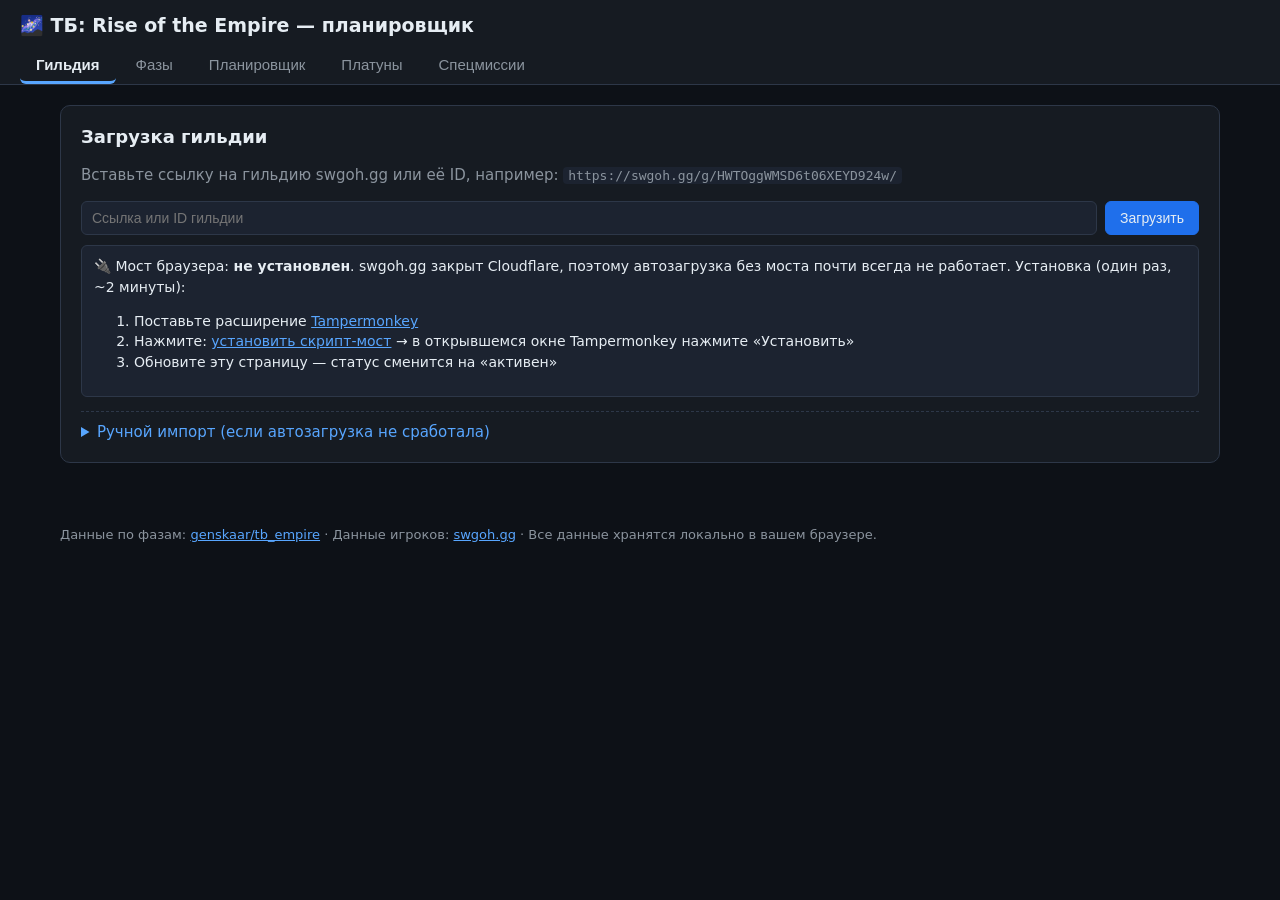
==== index.html @ 234ba276 "Global 6-phase plan optimizer with participation margin Beam search over all phases: per phase each " ====
<!DOCTYPE html>
<html lang="ru">
<head>
<meta charset="UTF-8">
<meta name="viewport" content="width=device-width, initial-scale=1.0">
<title>SWGOH — Планировщик ТБ Rise of the Empire</title>
<link rel="stylesheet" href="css/style.css">
<link rel="icon" href="data:image/svg+xml,<svg xmlns='http://www.w3.org/2000/svg' viewBox='0 0 100 100'><text y='.9em' font-size='90'>🌌</text></svg>">
</head>
<body>
<header class="topbar">
  <div class="topbar-inner">
    <h1>🌌 ТБ: Rise of the Empire — планировщик</h1>
    <div id="guild-badge" class="guild-badge hidden"></div>
  </div>
  <nav class="tabs" id="main-tabs">
    <button class="tab active" data-tab="guild">Гильдия</button>
    <button class="tab" data-tab="phases">Фазы</button>
    <button class="tab" data-tab="planner">Планировщик</button>
    <button class="tab" data-tab="platoons">Платуны</button>
    <button class="tab" data-tab="specials">Спецмиссии</button>
  </nav>
</header>

<main>
  <!-- ===================== GUILD TAB ===================== -->
  <section id="tab-guild" class="tab-panel active">
    <div class="card">
      <h2>Загрузка гильдии</h2>
      <p class="muted">Вставьте ссылку на гильдию swgoh.gg или её ID, например:
        <code>https://swgoh.gg/g/HWTOggWMSD6t06XEYD924w/</code></p>
      <div class="row">
        <input type="text" id="guild-url" placeholder="Ссылка или ID гильдии" spellcheck="false">
        <button id="btn-load-guild" class="primary">Загрузить</button>
      </div>
      <div id="guild-load-status" class="status hidden"></div>

      <div id="bridge-hint" class="status">
        🔌 Мост браузера: <b id="bridge-state">не установлен</b>.
        <span id="bridge-install-help">swgoh.gg закрыт Cloudflare, поэтому автозагрузка без моста почти всегда не работает.
        Установка (один раз, ~2 минуты):
        <ol>
          <li>Поставьте расширение <a href="https://www.tampermonkey.net/" target="_blank" rel="noopener">Tampermonkey</a></li>
          <li>Нажмите: <a href="swgoh_bridge.user.js">установить скрипт-мост</a> → в открывшемся окне Tampermonkey нажмите «Установить»</li>
          <li>Обновите эту страницу — статус сменится на «активен»</li>
        </ol>
        </span>
      </div>

      <details id="manual-import" class="manual-import">
        <summary>Ручной импорт (если автозагрузка не сработала)</summary>
        <ol>
          <li>Откройте в новой вкладке: <a id="manual-guild-link" href="#" target="_blank" rel="noopener">ссылка на API гильдии</a></li>
          <li>Скопируйте весь текст со страницы (Ctrl+A, Ctrl+C)</li>
          <li>Вставьте его в поле ниже и нажмите «Импортировать»</li>
        </ol>
        <textarea id="manual-guild-json" placeholder='{"data": {...}, "members": ...}' rows="5"></textarea>
        <button id="btn-manual-guild" class="primary">Импортировать</button>
      </details>
    </div>

    <div id="guild-content" class="hidden">
      <div class="card">
        <div class="card-head">
          <h2 id="guild-title"></h2>
          <div class="actions">
            <button id="btn-refresh-guild" title="Обновить данные гильдии">⟳ Обновить</button>
            <button id="btn-load-rosters" class="primary" title="Загрузить ростеры всех игроков для проверки платунов">Загрузить ростеры игроков</button>
            <button id="btn-clear-all" class="danger" title="Удалить все сохранённые данные">Сбросить всё</button>
          </div>
        </div>
        <div id="guild-stats" class="stat-row"></div>
        <div id="roster-progress" class="status hidden"></div>
        <details id="roster-manual" class="manual-import hidden">
          <summary>Ручной импорт ростеров</summary>
          <p class="muted">Откройте ссылку игрока, скопируйте JSON и вставьте сюда (можно несколько JSON подряд — каждый с новой строки).</p>
          <div id="roster-links" class="roster-links"></div>
          <textarea id="manual-player-json" rows="5" placeholder='{"data": {...}, "units": [...]}'></textarea>
          <button id="btn-manual-player" class="primary">Импортировать ростер(ы)</button>
        </details>
        <table class="table" id="members-table">
          <thead>
            <tr>
              <th data-sort="name">Игрок</th>
              <th data-sort="gp" class="num">ГП всего</th>
              <th data-sort="charGp" class="num">ГП персонажи</th>
              <th data-sort="shipGp" class="num">ГП флот</th>
              <th class="num">Ростер</th>
            </tr>
          </thead>
          <tbody></tbody>
        </table>
      </div>
    </div>
  </section>

  <!-- ===================== PHASES TAB ===================== -->
  <section id="tab-phases" class="tab-panel">
    <div id="phases-overview"></div>
  </section>

  <!-- ===================== PLANNER TAB ===================== -->
  <section id="tab-planner" class="tab-panel">
    <div class="card">
      <div class="card-head">
        <h2>Распределение по зонам</h2>
        <div class="actions">
          <label class="opt-label" title="Какая доля суммарного ГП гильдии реально задеплоится (не все игроки размещаются)">Участие
            <input id="opt-participation" type="number" min="50" max="100" step="5" value="90"> %
          </label>
          <button id="btn-optimize-all" class="primary" title="Просчитать оптимальный план всех 6 фаз: где брать звёзды, а где подводить к ним">🧠 Оптимизировать все фазы</button>
          <button id="btn-auto-distribute">⚙ Авторазложить фазу</button>
          <button id="btn-copy-plan">📋 Скопировать план фазы</button>
          <button id="btn-export-plan">⤓ Экспорт плана</button>
          <label class="file-btn">⤒ Импорт плана<input type="file" id="import-plan-file" accept=".json"></label>
        </div>
      </div>
      <div class="phase-picker" id="planner-phase-picker"></div>
      <div id="optimize-summary" class="status hidden"></div>
      <p class="muted">Каждый игрок в фазе несёт весь свой ГП (персонажи + флот) в одну зону.
        Планеты остаются открытыми между фазами: очки копятся, и недобранную планету можно
        добить в следующих фазах (показывается как «перенос»). Закрытые на 3★ планеты
        деплой больше не принимают. Очки зоны = деплой + очки боевых миссий,
        поэтому реальный результат будет немного выше чистого деплоя.</p>
      <div id="planner-zones" class="zones-grid"></div>
      <div class="card-sub">
        <h3>Игроки <span class="muted" id="planner-unassigned-info"></span></h3>
        <table class="table" id="planner-table">
          <thead>
            <tr><th>Игрок</th><th class="num">ГП</th><th>Зона</th></tr>
          </thead>
          <tbody></tbody>
        </table>
      </div>
    </div>
  </section>

  <!-- ===================== PLATOONS TAB ===================== -->
  <section id="tab-platoons" class="tab-panel">
    <div class="card">
      <div class="card-head">
        <h2>Платуны (операции)</h2>
      </div>
      <div class="phase-picker" id="platoons-phase-picker"></div>
      <div class="phase-picker" id="platoons-planet-picker"></div>
      <div id="platoons-content"></div>
    </div>
  </section>

  <!-- ===================== SPECIALS TAB ===================== -->
  <section id="tab-specials" class="tab-panel">
    <div class="card">
      <h2>Специальные и боевые миссии</h2>
      <div id="specials-content"></div>
    </div>
  </section>
</main>

<footer>
  <p class="muted">Данные по фазам: <a href="https://genskaar.github.io/tb_empire/html/main.html" target="_blank" rel="noopener">genskaar/tb_empire</a> ·
  Данные игроков: <a href="https://swgoh.gg" target="_blank" rel="noopener">swgoh.gg</a> ·
  Все данные хранятся локально в вашем браузере.</p>
</footer>

<script src="data/tb_data.js"></script>
<script src="data/guild_seed.js"></script>
<script src="js/api.js"></script>
<script src="js/app.js"></script>
</body>
</html>
---- css/style.css ----
:root {
  --bg: #0d1117;
  --bg-card: #161b22;
  --bg-sub: #1c2330;
  --border: #2d3748;
  --text: #e6edf3;
  --muted: #8b949e;
  --accent: #58a6ff;
  --accent-dim: #1f4068;
  --green: #3fb950;
  --yellow: #d29922;
  --red: #f85149;
}

* { box-sizing: border-box; }

body {
  margin: 0;
  background: var(--bg);
  color: var(--text);
  font-family: "Segoe UI", system-ui, -apple-system, sans-serif;
  font-size: 15px;
  line-height: 1.45;
}

a { color: var(--accent); }
code { background: var(--bg-sub); padding: 1px 5px; border-radius: 4px; font-size: 13px; }
.hidden { display: none !important; }
.muted { color: var(--muted); }
.num { text-align: right; }

/* ---------- header ---------- */
.topbar {
  background: var(--bg-card);
  border-bottom: 1px solid var(--border);
  padding: 12px 20px 0;
  position: sticky;
  top: 0;
  z-index: 20;
}
.topbar-inner { display: flex; align-items: center; gap: 16px; flex-wrap: wrap; }
.topbar h1 { font-size: 19px; margin: 0 0 8px; }
.guild-badge {
  background: var(--accent-dim);
  border: 1px solid var(--accent);
  color: var(--text);
  border-radius: 20px;
  padding: 3px 14px;
  font-size: 13px;
  margin-bottom: 8px;
}
.tabs { display: flex; gap: 4px; flex-wrap: wrap; }
.tab {
  background: none;
  border: none;
  border-bottom: 3px solid transparent;
  color: var(--muted);
  padding: 8px 16px;
  font-size: 15px;
  cursor: pointer;
}
.tab:hover { color: var(--text); }
.tab.active { color: var(--text); border-bottom-color: var(--accent); font-weight: 600; }

main { max-width: 1200px; margin: 0 auto; padding: 20px; }
.tab-panel { display: none; }
.tab-panel.active { display: block; }

/* ---------- cards ---------- */
.card {
  background: var(--bg-card);
  border: 1px solid var(--border);
  border-radius: 10px;
  padding: 18px 20px;
  margin-bottom: 20px;
}
.card h2 { margin: 0 0 10px; font-size: 18px; }
.card-head { display: flex; justify-content: space-between; align-items: center; flex-wrap: wrap; gap: 10px; margin-bottom: 10px; }
.card-head h2 { margin: 0; }
.card-sub { margin-top: 18px; }
.card-sub h3 { font-size: 15px; margin: 0 0 8px; }
.actions { display: flex; gap: 8px; flex-wrap: wrap; }

/* ---------- controls ---------- */
.row { display: flex; gap: 8px; margin: 10px 0; flex-wrap: wrap; }
input[type="text"], textarea, select {
  background: var(--bg-sub);
  border: 1px solid var(--border);
  color: var(--text);
  border-radius: 6px;
  padding: 8px 10px;
  font-size: 14px;
}
input[type="text"] { flex: 1; min-width: 260px; }
textarea { width: 100%; font-family: Consolas, monospace; font-size: 12px; }
button, .file-btn {
  background: var(--bg-sub);
  border: 1px solid var(--border);
  color: var(--text);
  border-radius: 6px;
  padding: 8px 14px;
  font-size: 14px;
  cursor: pointer;
  display: inline-flex;
  align-items: center;
  gap: 6px;
}
button:hover, .file-btn:hover { border-color: var(--accent); }
button.primary { background: #1f6feb; border-color: #1f6feb; }
button.primary:hover { background: #2a7aff; }
button.danger { border-color: var(--red); color: var(--red); }
button:disabled { opacity: 0.5; cursor: not-allowed; }
.file-btn input { display: none; }
.opt-label { display: inline-flex; align-items: center; gap: 5px; font-size: 13px; color: var(--muted); }
.opt-label input { width: 58px; background: var(--bg-sub); border: 1px solid var(--border); color: var(--text); border-radius: 6px; padding: 6px 6px; font-size: 14px; }
#optimize-summary table { border-collapse: collapse; margin-top: 6px; }
#optimize-summary td, #optimize-summary th { padding: 2px 12px 2px 0; text-align: left; font-size: 13px; vertical-align: top; }

.status {
  margin: 10px 0;
  padding: 10px 12px;
  border-radius: 6px;
  background: var(--bg-sub);
  border: 1px solid var(--border);
  font-size: 14px;
}
.status.ok { border-color: var(--green); }
.status.err { border-color: var(--red); }

.manual-import { margin-top: 14px; border-top: 1px dashed var(--border); padding-top: 10px; }
.manual-import summary { cursor: pointer; color: var(--accent); }
.manual-import textarea { margin: 8px 0; }
.roster-links { max-height: 180px; overflow-y: auto; font-size: 13px; margin: 8px 0; }
.roster-links a { display: inline-block; margin: 2px 10px 2px 0; }

/* ---------- stats ---------- */
.stat-row { display: flex; gap: 24px; flex-wrap: wrap; margin: 8px 0 14px; }
.stat { display: flex; flex-direction: column; }
.stat .v { font-size: 20px; font-weight: 700; }
.stat .l { font-size: 12px; color: var(--muted); }

/* ---------- tables ---------- */
.table { width: 100%; border-collapse: collapse; font-size: 14px; }
.table th, .table td { padding: 6px 10px; border-bottom: 1px solid var(--border); text-align: left; }
.table th.num, .table td.num { text-align: right; font-variant-numeric: tabular-nums; }
.table th { color: var(--muted); font-weight: 600; user-select: none; }
.table th[data-sort] { cursor: pointer; }
.table th[data-sort]:hover { color: var(--text); }
.table tbody tr:hover { background: var(--bg-sub); }

.pill {
  display: inline-block;
  border-radius: 12px;
  padding: 1px 10px;
  font-size: 12px;
  border: 1px solid var(--border);
}
.pill.ok { border-color: var(--green); color: var(--green); }
.pill.warn { border-color: var(--yellow); color: var(--yellow); }
.pill.bad { border-color: var(--red); color: var(--red); }

/* ---------- phase picker ---------- */
.phase-picker { display: flex; gap: 6px; flex-wrap: wrap; margin-bottom: 12px; }
.phase-picker button { padding: 6px 14px; border-radius: 18px; }
.phase-picker button.active { background: #1f6feb; border-color: #1f6feb; font-weight: 600; }

/* ---------- planner zones ---------- */
.zones-grid { display: grid; grid-template-columns: repeat(auto-fit, minmax(260px, 1fr)); gap: 14px; margin: 14px 0; }
.zone-card {
  background: var(--bg-sub);
  border: 1px solid var(--border);
  border-radius: 10px;
  padding: 12px 14px;
}
.zone-card h4 { margin: 0 0 6px; font-size: 15px; display: flex; align-items: center; gap: 8px; flex-wrap: wrap; }
.zone-card.zone-closed { opacity: 0.55; }
.zone-card .align-dark { color: #ff7b72; }
.zone-card .align-light { color: #79c0ff; }
.zone-card .align-mixed { color: #d2a8ff; }
.zone-total { font-size: 22px; font-weight: 700; margin: 4px 0; font-variant-numeric: tabular-nums; }
.zone-count { font-size: 12px; color: var(--muted); }
.star-bars { margin-top: 8px; display: flex; flex-direction: column; gap: 5px; }
.star-bar { position: relative; background: var(--bg); border: 1px solid var(--border); border-radius: 5px; height: 20px; overflow: hidden; }
.star-bar .fill { position: absolute; inset: 0; width: 0%; background: var(--accent-dim); transition: width .3s; }
.star-bar .fill.done { background: #1c5c2e; }
.star-bar .lbl {
  position: relative; z-index: 1; font-size: 11px; padding: 2px 8px;
  display: flex; justify-content: space-between; font-variant-numeric: tabular-nums;
}

/* ---------- phases overview ---------- */
.phase-block { margin-bottom: 20px; }
.phase-block > h2 { font-size: 17px; margin: 0 0 10px; }
.phase-zones { display: grid; grid-template-columns: repeat(auto-fit, minmax(280px, 1fr)); gap: 14px; }
.pz-card { background: var(--bg-card); border: 1px solid var(--border); border-radius: 10px; padding: 14px 16px; }
.pz-card h4 { margin: 0 0 8px; font-size: 15px; }
.pz-card ul { margin: 6px 0; padding-left: 18px; font-size: 13px; }
.pz-card .th-line { font-size: 13px; color: var(--muted); font-variant-numeric: tabular-nums; }
.badge {
  display: inline-block; font-size: 11px; border-radius: 10px; padding: 1px 8px;
  margin-left: 6px; vertical-align: middle;
}
.badge.dark { background: #3d1d1d; color: #ff7b72; }
.badge.light { background: #142c47; color: #79c0ff; }
.badge.mixed { background: #2d1d43; color: #d2a8ff; }
.badge.bonus { background: #3a3016; color: #e3b341; }
.badge.relic { background: var(--accent-dim); color: var(--text); }

/* ---------- platoons ---------- */
.platoon-summary { display: flex; gap: 20px; flex-wrap: wrap; margin-bottom: 12px; }
.readiness-bar { height: 8px; background: var(--bg); border-radius: 4px; overflow: hidden; min-width: 120px; }
.readiness-bar .fill { height: 100%; }
td .who { color: var(--muted); font-size: 12px; }

/* ---------- specials ---------- */
.spec-phase h3 { font-size: 16px; margin: 18px 0 8px; }
.spec-item { background: var(--bg-sub); border: 1px solid var(--border); border-radius: 8px; padding: 10px 14px; margin-bottom: 8px; }
.spec-item .where { color: var(--muted); font-size: 12px; }

footer { max-width: 1200px; margin: 0 auto; padding: 10px 20px 30px; font-size: 13px; }

@media (max-width: 700px) {
  main { padding: 10px; }
  .stat-row { gap: 14px; }
  .stat .v { font-size: 16px; }
}
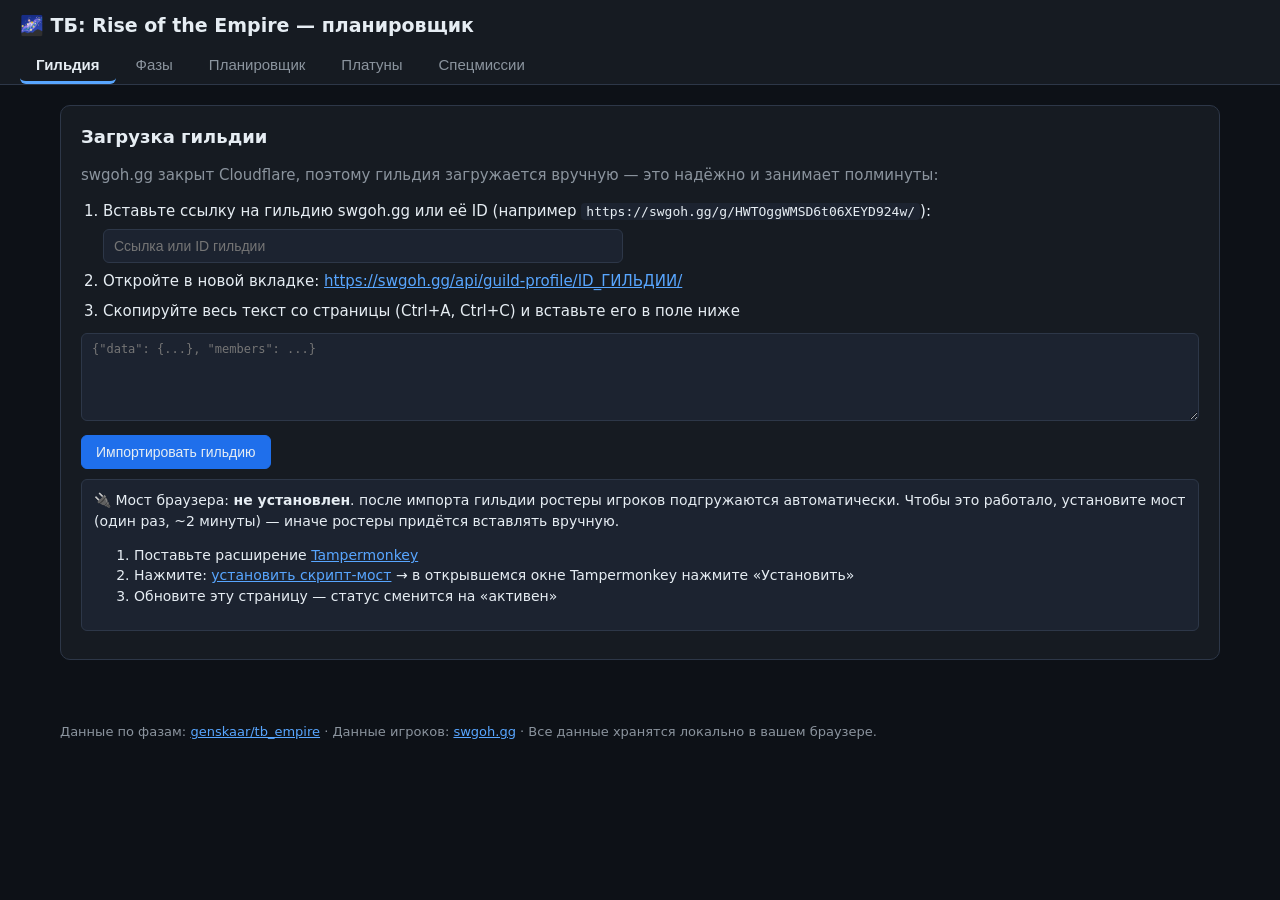
==== commit a5af5a7b: "Guild loading manual-only; auto-load rosters after import Remove the guild auto-fetch button and bri" ====
--- a/index.html
+++ b/index.html
@@ -27,18 +27,22 @@
   <section id="tab-guild" class="tab-panel active">
     <div class="card">
       <h2>Загрузка гильдии</h2>
-      <p class="muted">Вставьте ссылку на гильдию swgoh.gg или её ID, например:
-        <code>https://swgoh.gg/g/HWTOggWMSD6t06XEYD924w/</code></p>
-      <div class="row">
-        <input type="text" id="guild-url" placeholder="Ссылка или ID гильдии" spellcheck="false">
-        <button id="btn-load-guild" class="primary">Загрузить</button>
-      </div>
+      <p class="muted">swgoh.gg закрыт Cloudflare, поэтому гильдия загружается вручную — это надёжно и занимает полминуты:</p>
+      <ol class="import-steps">
+        <li>Вставьте ссылку на гильдию swgoh.gg или её ID (например <code>https://swgoh.gg/g/HWTOggWMSD6t06XEYD924w/</code>):
+          <input type="text" id="guild-url" placeholder="Ссылка или ID гильдии" spellcheck="false">
+        </li>
+        <li>Откройте в новой вкладке: <a id="manual-guild-link" href="#" target="_blank" rel="noopener">ссылка на API гильдии</a></li>
+        <li>Скопируйте весь текст со страницы (Ctrl+A, Ctrl+C) и вставьте его в поле ниже</li>
+      </ol>
+      <textarea id="manual-guild-json" placeholder='{"data": {...}, "members": ...}' rows="5"></textarea>
+      <button id="btn-manual-guild" class="primary">Импортировать гильдию</button>
       <div id="guild-load-status" class="status hidden"></div>
 
       <div id="bridge-hint" class="status">
         🔌 Мост браузера: <b id="bridge-state">не установлен</b>.
-        <span id="bridge-install-help">swgoh.gg закрыт Cloudflare, поэтому автозагрузка без моста почти всегда не работает.
-        Установка (один раз, ~2 минуты):
+        <span id="bridge-install-help">после импорта гильдии ростеры игроков подгружаются автоматически.
+        Чтобы это работало, установите мост (один раз, ~2 минуты) — иначе ростеры придётся вставлять вручную.
         <ol>
           <li>Поставьте расширение <a href="https://www.tampermonkey.net/" target="_blank" rel="noopener">Tampermonkey</a></li>
           <li>Нажмите: <a href="swgoh_bridge.user.js">установить скрипт-мост</a> → в открывшемся окне Tampermonkey нажмите «Установить»</li>
@@ -46,17 +50,6 @@
         </ol>
         </span>
       </div>
-
-      <details id="manual-import" class="manual-import">
-        <summary>Ручной импорт (если автозагрузка не сработала)</summary>
-        <ol>
-          <li>Откройте в новой вкладке: <a id="manual-guild-link" href="#" target="_blank" rel="noopener">ссылка на API гильдии</a></li>
-          <li>Скопируйте весь текст со страницы (Ctrl+A, Ctrl+C)</li>
-          <li>Вставьте его в поле ниже и нажмите «Импортировать»</li>
-        </ol>
-        <textarea id="manual-guild-json" placeholder='{"data": {...}, "members": ...}' rows="5"></textarea>
-        <button id="btn-manual-guild" class="primary">Импортировать</button>
-      </details>
     </div>
 
     <div id="guild-content" class="hidden">
@@ -64,8 +57,7 @@
         <div class="card-head">
           <h2 id="guild-title"></h2>
           <div class="actions">
-            <button id="btn-refresh-guild" title="Обновить данные гильдии">⟳ Обновить</button>
-            <button id="btn-load-rosters" class="primary" title="Загрузить ростеры всех игроков для проверки платунов">Загрузить ростеры игроков</button>
+            <button id="btn-load-rosters" class="primary" title="Загрузить ростеры всех игроков для проверки платунов">⟳ Обновить ростеры игроков</button>
             <button id="btn-clear-all" class="danger" title="Удалить все сохранённые данные">Сбросить всё</button>
           </div>
         </div>
@@ -118,10 +110,11 @@
       <div class="phase-picker" id="planner-phase-picker"></div>
       <div id="optimize-summary" class="status hidden"></div>
       <p class="muted">Каждый игрок в фазе несёт весь свой ГП (персонажи + флот) в одну зону.
-        Планеты остаются открытыми между фазами: очки копятся, и недобранную планету можно
-        добить в следующих фазах (показывается как «перенос»). Закрытые на 3★ планеты
-        деплой больше не принимают. Очки зоны = деплой + очки боевых миссий,
-        поэтому реальный результат будет немного выше чистого деплоя.</p>
+        Звёзды фиксируются в конце фазы: если взята хотя бы ★ — планета закрывается навсегда
+        с этими звёздами, и дальше открывается следующая планета пути. Пока звёзд нет,
+        планета остаётся открытой и очки копятся между фазами («перенос»).
+        Очки зоны = деплой + очки боевых миссий, поэтому реальный результат будет
+        немного выше чистого деплоя.</p>
       <div id="planner-zones" class="zones-grid"></div>
       <div class="card-sub">
         <h3>Игроки <span class="muted" id="planner-unassigned-info"></span></h3>
--- a/css/style.css
+++ b/css/style.css
@@ -127,6 +127,10 @@
 .status.ok { border-color: var(--green); }
 .status.err { border-color: var(--red); }
 
+.import-steps { margin: 10px 0; padding-left: 22px; }
+.import-steps li { margin-bottom: 8px; }
+.import-steps input[type="text"] { display: block; width: 100%; max-width: 520px; margin-top: 6px; }
+#manual-guild-json { margin-bottom: 8px; }
 .manual-import { margin-top: 14px; border-top: 1px dashed var(--border); padding-top: 10px; }
 .manual-import summary { cursor: pointer; color: var(--accent); }
 .manual-import textarea { margin: 8px 0; }
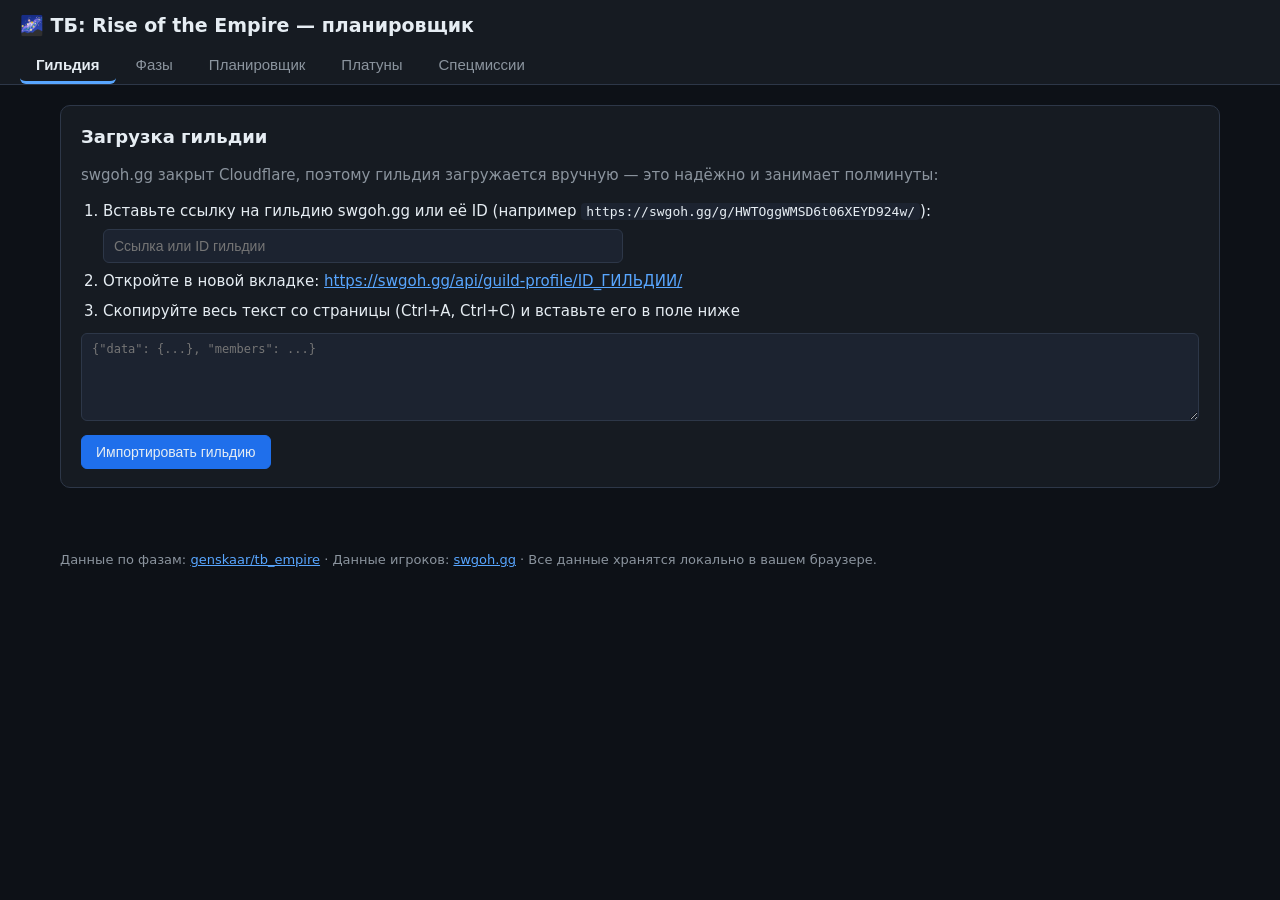
==== commit 4d9a3201: "Remove browser-bridge hint block from guild loading Rosters load without the bridge in practice, so " ====
--- a/index.html
+++ b/index.html
@@ -38,18 +38,6 @@
       <textarea id="manual-guild-json" placeholder='{"data": {...}, "members": ...}' rows="5"></textarea>
       <button id="btn-manual-guild" class="primary">Импортировать гильдию</button>
       <div id="guild-load-status" class="status hidden"></div>
-
-      <div id="bridge-hint" class="status">
-        🔌 Мост браузера: <b id="bridge-state">не установлен</b>.
-        <span id="bridge-install-help">после импорта гильдии ростеры игроков подгружаются автоматически.
-        Чтобы это работало, установите мост (один раз, ~2 минуты) — иначе ростеры придётся вставлять вручную.
-        <ol>
-          <li>Поставьте расширение <a href="https://www.tampermonkey.net/" target="_blank" rel="noopener">Tampermonkey</a></li>
-          <li>Нажмите: <a href="swgoh_bridge.user.js">установить скрипт-мост</a> → в открывшемся окне Tampermonkey нажмите «Установить»</li>
-          <li>Обновите эту страницу — статус сменится на «активен»</li>
-        </ol>
-        </span>
-      </div>
     </div>
 
     <div id="guild-content" class="hidden">
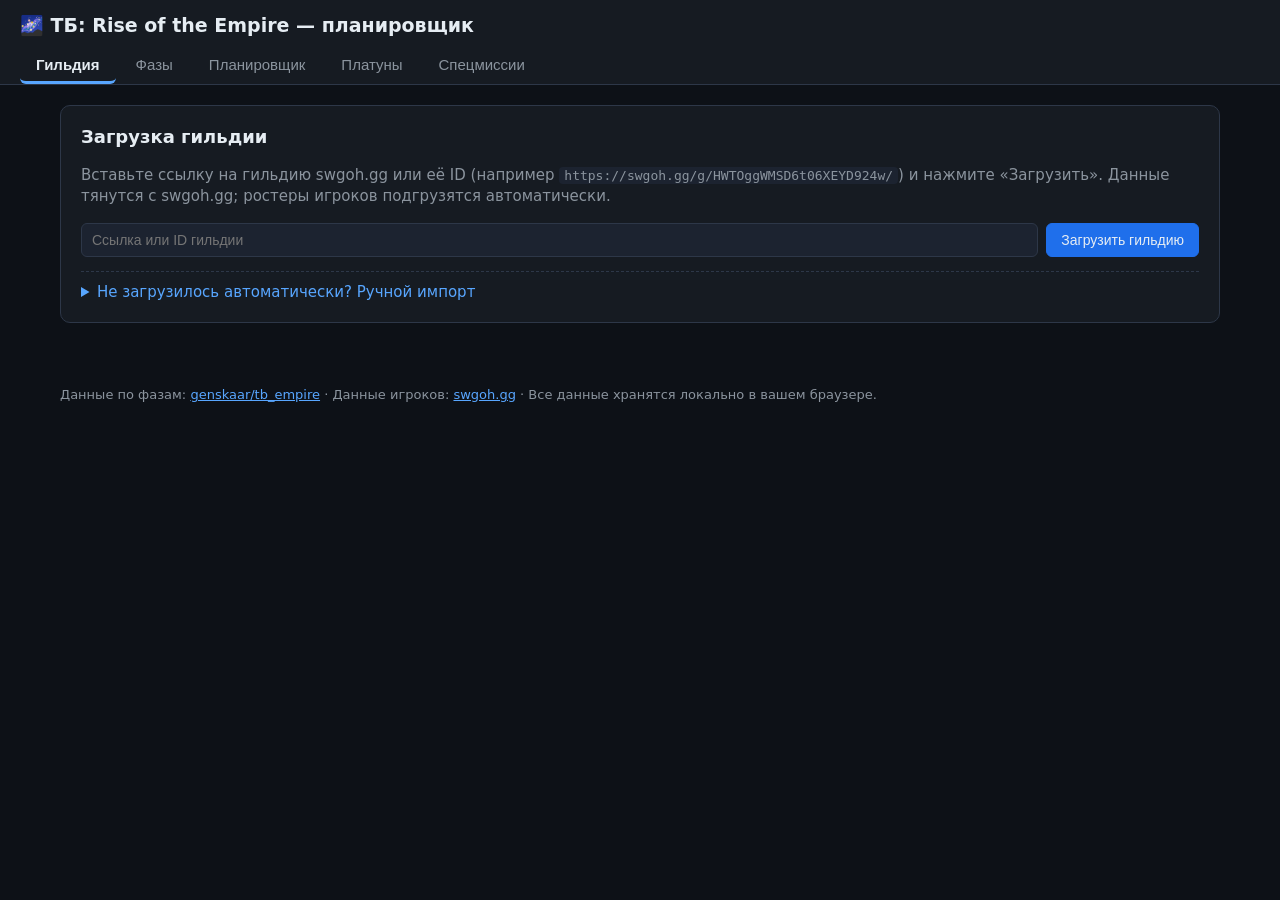
==== commit 7543f4f4: "Restore guild auto-load via proxies with retries and manual fallback Guild loading now retries the w" ====
--- a/index.html
+++ b/index.html
@@ -27,17 +27,24 @@
   <section id="tab-guild" class="tab-panel active">
     <div class="card">
       <h2>Загрузка гильдии</h2>
-      <p class="muted">swgoh.gg закрыт Cloudflare, поэтому гильдия загружается вручную — это надёжно и занимает полминуты:</p>
-      <ol class="import-steps">
-        <li>Вставьте ссылку на гильдию swgoh.gg или её ID (например <code>https://swgoh.gg/g/HWTOggWMSD6t06XEYD924w/</code>):
-          <input type="text" id="guild-url" placeholder="Ссылка или ID гильдии" spellcheck="false">
-        </li>
-        <li>Откройте в новой вкладке: <a id="manual-guild-link" href="#" target="_blank" rel="noopener">ссылка на API гильдии</a></li>
-        <li>Скопируйте весь текст со страницы (Ctrl+A, Ctrl+C) и вставьте его в поле ниже</li>
-      </ol>
-      <textarea id="manual-guild-json" placeholder='{"data": {...}, "members": ...}' rows="5"></textarea>
-      <button id="btn-manual-guild" class="primary">Импортировать гильдию</button>
+      <p class="muted">Вставьте ссылку на гильдию swgoh.gg или её ID (например
+        <code>https://swgoh.gg/g/HWTOggWMSD6t06XEYD924w/</code>) и нажмите «Загрузить».
+        Данные тянутся с swgoh.gg; ростеры игроков подгрузятся автоматически.</p>
+      <div class="row">
+        <input type="text" id="guild-url" placeholder="Ссылка или ID гильдии" spellcheck="false">
+        <button id="btn-load-guild" class="primary">Загрузить гильдию</button>
+      </div>
       <div id="guild-load-status" class="status hidden"></div>
+
+      <details id="manual-import" class="manual-import">
+        <summary>Не загрузилось автоматически? Ручной импорт</summary>
+        <ol class="import-steps">
+          <li>Откройте в новой вкладке: <a id="manual-guild-link" href="#" target="_blank" rel="noopener">ссылка на API гильдии</a></li>
+          <li>Скопируйте весь текст со страницы (Ctrl+A, Ctrl+C) и вставьте его в поле ниже</li>
+        </ol>
+        <textarea id="manual-guild-json" placeholder='{"data": {...}, "members": ...}' rows="5"></textarea>
+        <button id="btn-manual-guild" class="primary">Импортировать вручную</button>
+      </details>
     </div>
 
     <div id="guild-content" class="hidden">
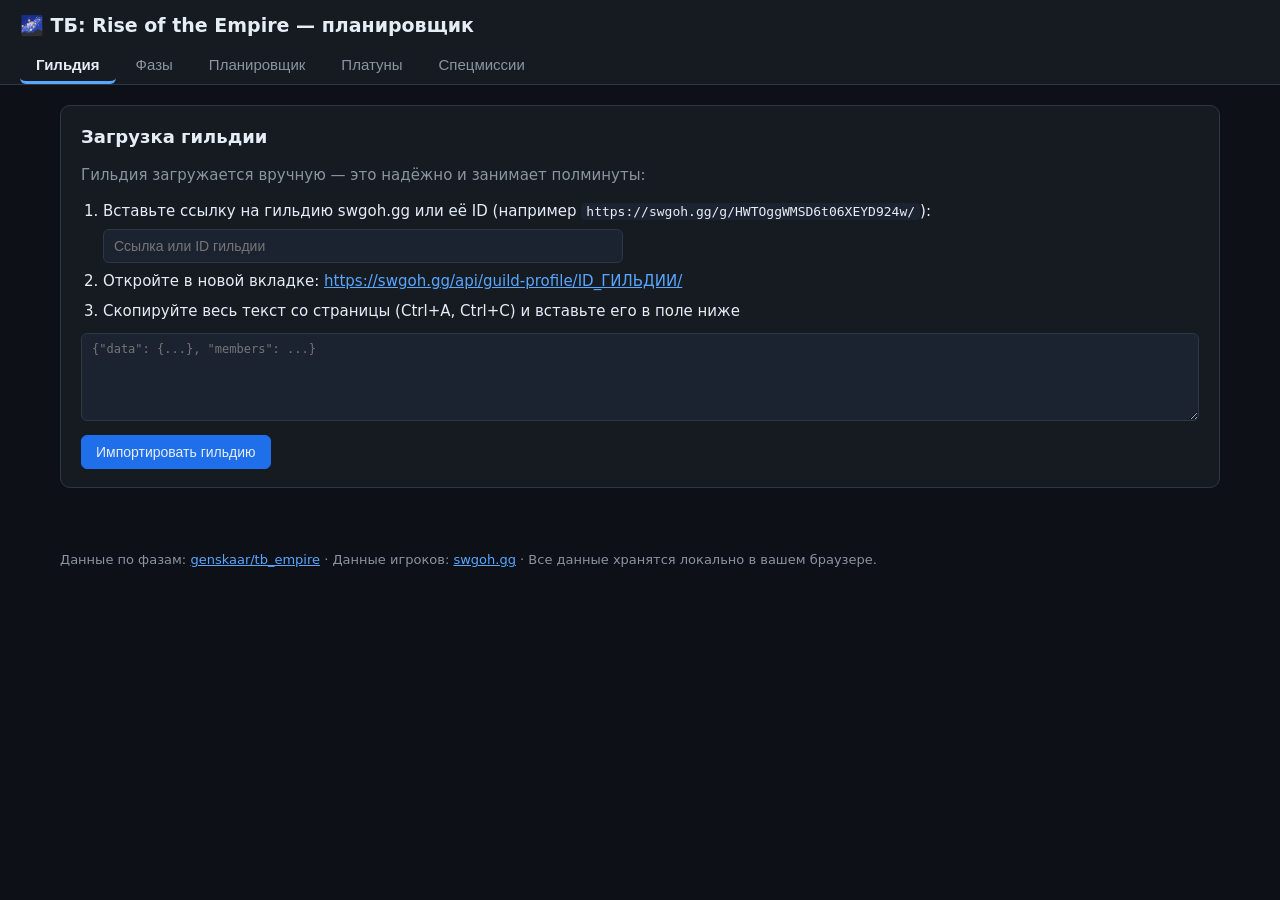
==== commit 0256558c: "Revert guild auto-load; keep manual-only import Guild proxy auto-load did not work in the user's bro" ====
--- a/index.html
+++ b/index.html
@@ -27,24 +27,17 @@
   <section id="tab-guild" class="tab-panel active">
     <div class="card">
       <h2>Загрузка гильдии</h2>
-      <p class="muted">Вставьте ссылку на гильдию swgoh.gg или её ID (например
-        <code>https://swgoh.gg/g/HWTOggWMSD6t06XEYD924w/</code>) и нажмите «Загрузить».
-        Данные тянутся с swgoh.gg; ростеры игроков подгрузятся автоматически.</p>
-      <div class="row">
-        <input type="text" id="guild-url" placeholder="Ссылка или ID гильдии" spellcheck="false">
-        <button id="btn-load-guild" class="primary">Загрузить гильдию</button>
-      </div>
+      <p class="muted">Гильдия загружается вручную — это надёжно и занимает полминуты:</p>
+      <ol class="import-steps">
+        <li>Вставьте ссылку на гильдию swgoh.gg или её ID (например <code>https://swgoh.gg/g/HWTOggWMSD6t06XEYD924w/</code>):
+          <input type="text" id="guild-url" placeholder="Ссылка или ID гильдии" spellcheck="false">
+        </li>
+        <li>Откройте в новой вкладке: <a id="manual-guild-link" href="#" target="_blank" rel="noopener">ссылка на API гильдии</a></li>
+        <li>Скопируйте весь текст со страницы (Ctrl+A, Ctrl+C) и вставьте его в поле ниже</li>
+      </ol>
+      <textarea id="manual-guild-json" placeholder='{"data": {...}, "members": ...}' rows="5"></textarea>
+      <button id="btn-manual-guild" class="primary">Импортировать гильдию</button>
       <div id="guild-load-status" class="status hidden"></div>
-
-      <details id="manual-import" class="manual-import">
-        <summary>Не загрузилось автоматически? Ручной импорт</summary>
-        <ol class="import-steps">
-          <li>Откройте в новой вкладке: <a id="manual-guild-link" href="#" target="_blank" rel="noopener">ссылка на API гильдии</a></li>
-          <li>Скопируйте весь текст со страницы (Ctrl+A, Ctrl+C) и вставьте его в поле ниже</li>
-        </ol>
-        <textarea id="manual-guild-json" placeholder='{"data": {...}, "members": ...}' rows="5"></textarea>
-        <button id="btn-manual-guild" class="primary">Импортировать вручную</button>
-      </details>
     </div>
 
     <div id="guild-content" class="hidden">
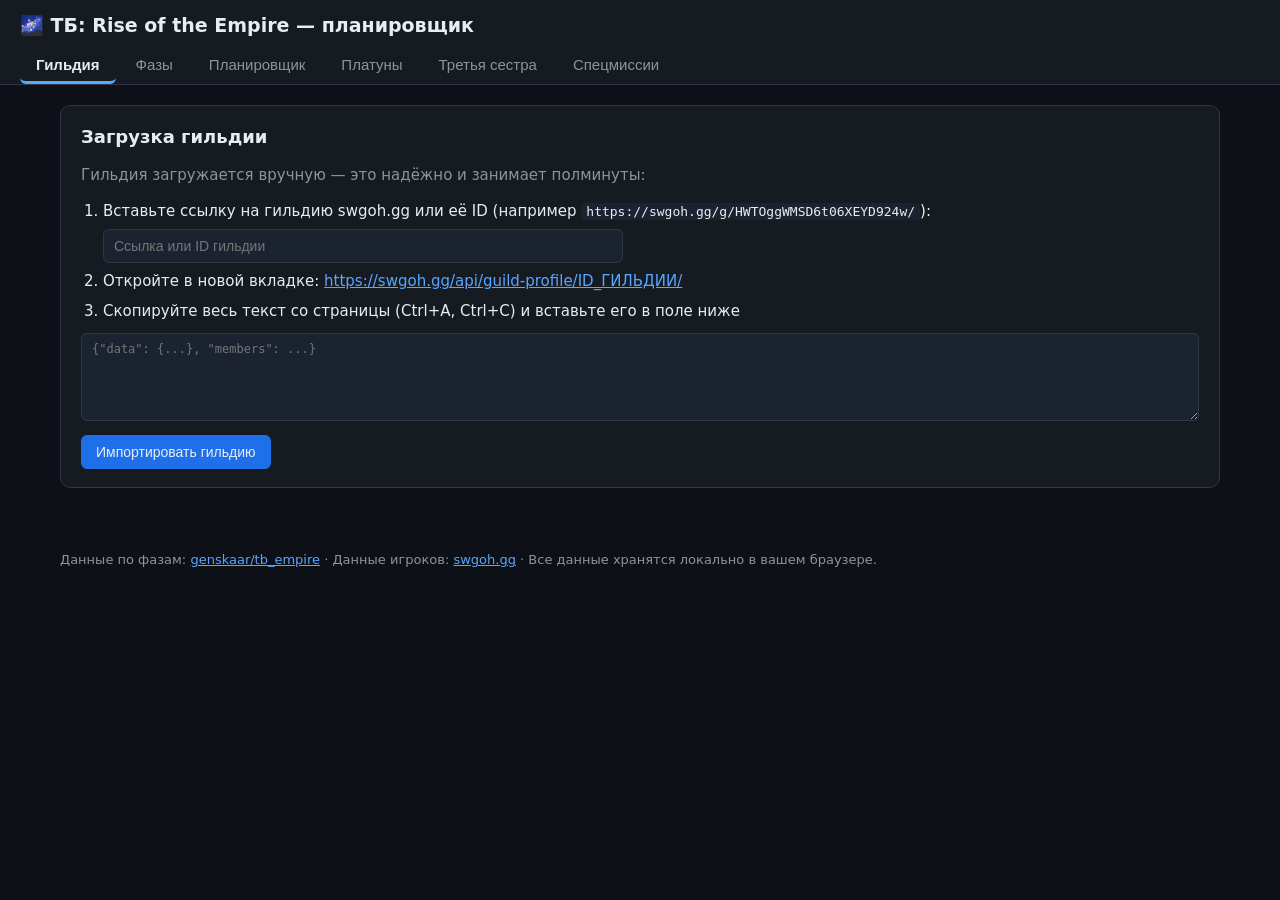
==== commit 0489e9cb: "Add Third Sister (Reva) readiness tab New tab lists which guild members can run the Reva shard missi" ====
--- a/index.html
+++ b/index.html
@@ -18,6 +18,7 @@
     <button class="tab" data-tab="phases">Фазы</button>
     <button class="tab" data-tab="planner">Планировщик</button>
     <button class="tab" data-tab="platoons">Платуны</button>
+    <button class="tab" data-tab="reva">Третья сестра</button>
     <button class="tab" data-tab="specials">Спецмиссии</button>
   </nav>
 </header>
@@ -128,6 +129,14 @@
     </div>
   </section>
 
+  <!-- ===================== REVA (THIRD SISTER) TAB ===================== -->
+  <section id="tab-reva" class="tab-panel">
+    <div class="card">
+      <h2>Задание на Третью сестру (Рева)</h2>
+      <div id="reva-content"></div>
+    </div>
+  </section>
+
   <!-- ===================== SPECIALS TAB ===================== -->
   <section id="tab-specials" class="tab-panel">
     <div class="card">
